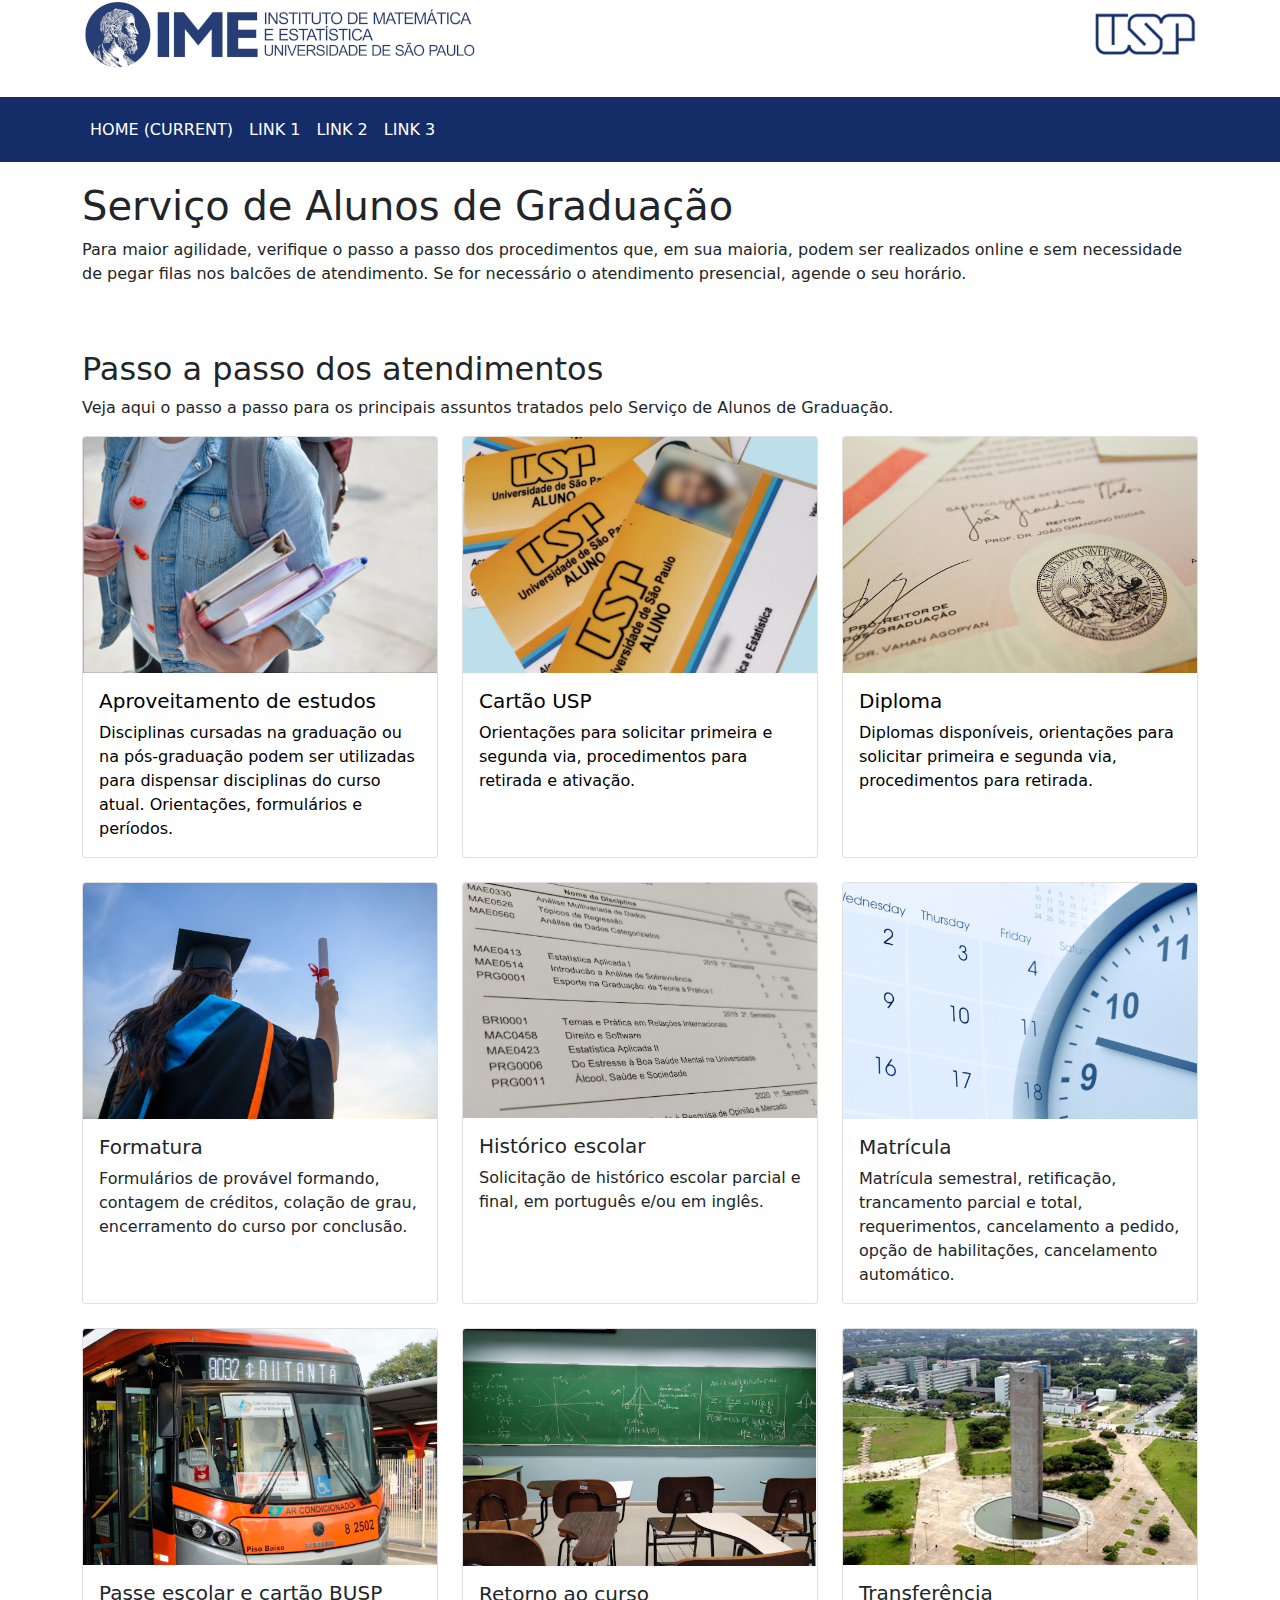
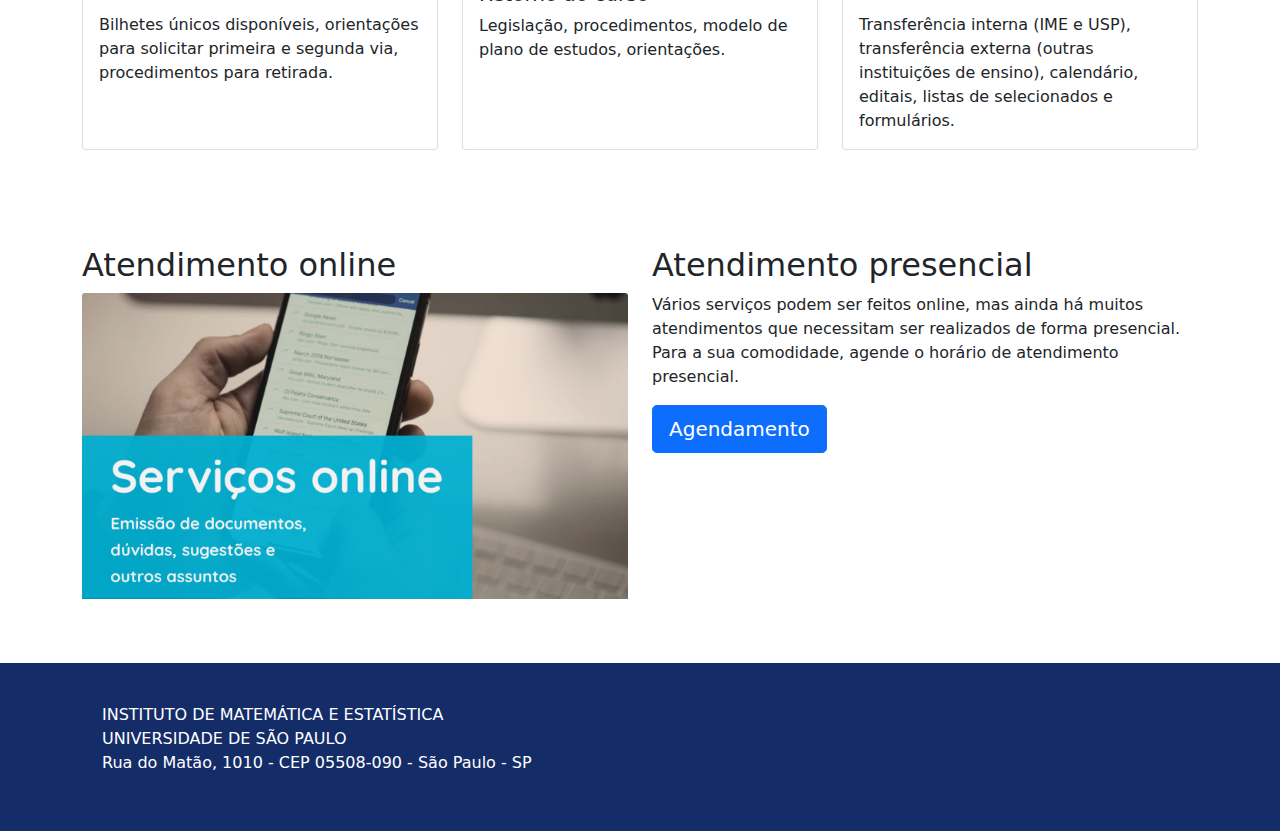
==== index.html @ c1bcb0b1 "Pagina do diploma" ====
<!DOCTYPE html>
<html lang="pt-BR">

<head>
    <meta charset="UTF-8">
    <meta name="viewport" content="width=device-width, initial-scale=1">
    <title>IME-USP</title>

    <link rel='stylesheet' href='css/estilo.css' type='text/css' media='all' />



    <link rel="stylesheet" href="css/bootstrap.min.css">
</head>

<body>

    <div class="container">


        <div class="row header">

            <div class="col-8">
                <a class='logo-ime' href="https://www.ime.usp.br"></a>
            </div>
            <div class="col-4">
                <a href="https://www.usp.br">
                    <img src="images/logo_usp.png" style="float: right;">
                </a>


            </div>
        </div>
    </div>



    <div class="container-fluid menu">
        <div class="container">




            <nav class="navbar navbar-expand-sm navbar-dark menu">

                <button class="navbar-toggler custom-toggler" type="button" data-toggle="collapse"
                    data-target="#navbarNav" aria-controls="navbarNav" aria-expanded="false"
                    aria-label="Toggle navigation">
                    <span class="navbar-toggler-icon"></span>


                </button>
                <div class="collapse navbar-collapse" id="navbarNav">
                    <ul class="navbar-nav">
                        <li class="nav-item active">
                            <a class="nav-link" href="#" style="color: white;">HOME <span
                                    class="sr-only">(current)</span></a>
                        </li>
                        <li class="nav-item">
                            <a class="nav-link" href="#" style="color: white; text-transform: uppercase;">Link 1</a>
                        </li>
                        <li class="nav-item">
                            <a class="nav-link" href="#" style="color: white; text-transform: uppercase;">Link 2</a>
                        </li>
                        <li class="nav-item">
                            <a class="nav-link" href="#" style="color: white; text-transform: uppercase;">
                                <Link>
                                </Link>Link 3
                            </a>
                        </li>
                    </ul>
                </div>
            </nav>



        </div>
    </div>




    <div class="container" style="margin-top: 20px;">




        <h1>Serviço de Alunos de Graduação</h1>

        <div class="row">

            <div class="col-12">
                <p class="text-justify">Para maior agilidade, verifique o passo a passo dos procedimentos que, em sua
                    maioria, podem ser realizados online e sem necessidade de pegar
                    filas nos balcões de atendimento. Se for necessário o atendimento presencial, agende o seu horário.
                </p>
            </div>
        </div>
        <br><br>


        <h2>Passo a passo dos atendimentos</h2>

        <p class="text-justify">Veja aqui o passo a passo para os principais assuntos tratados pelo Serviço de Alunos de
            Graduação.
        </p>




        <div class="row row-cols-1 row-cols-md-3 g-4">
            
            <div class="col">
                <a href="aproveitamento.html" class="card h-100" style="display: block; color: black; text-decoration: none;">
                    <img src="images/aproveitamento.jpg" class="card-img-top" alt="...">
                    <div class="card-body">
                        <h5 class="card-title">Aproveitamento de estudos</h5>
                        <p class="card-text">Disciplinas cursadas na graduação ou na pós-graduação podem ser utilizadas para dispensar disciplinas do curso atual. Orientações, formulários e períodos.</p>
                    </div>
                </a>
            </div>
            
            <div class="col">
                <a href="cartaousp.html" class="card h-100" style="display: block; color: black; text-decoration: none;">
                    <img src="images/cartao.jpg" class="card-img-top" alt="...">
                    <div class="card-body">
                        <h5 class="card-title">Cartão USP</h5>
                        <p class="card-text">Orientações para solicitar primeira e segunda via, procedimentos para retirada e ativação.</p>
                    </div>
                </a>
            </div>
            
            
            
            <div class="col">
                <a href="diploma.html" class="card h-100" style="display: block; color: black; text-decoration: none;">
                    <img src="images/diploma.jpg" class="card-img-top" alt="...">
                    <div class="card-body">
                        <h5 class="card-title">Diploma</h5>
                        <p class="card-text">Diplomas disponíveis, orientações para solicitar primeira e segunda via, procedimentos para retirada.</p>
                    </div>
                </a>
            </div>

            <div class="col">
                <div class="card h-100">
                    <img src="images/formatura.jpg" class="card-img-top" alt="...">
                    <div class="card-body">
                        <h5 class="card-title">Formatura</h5>
                        <p class="card-text">Formulários de provável formando, contagem de créditos, colação de grau, encerramento do curso por conclusão.</p>
                    </div>
                </div>
            </div>


            <div class="col">
                <div class="card h-100">
                    <img src="images/historico.jpg" class="card-img-top" alt="...">
                    <div class="card-body">
                        <h5 class="card-title">Histórico escolar</h5>
                        <p class="card-text">Solicitação de histórico escolar parcial e final, em português e/ou em inglês.</p>
                    </div>
                </div>
            </div>

            <div class="col">
                <div class="card h-100">
                    <img src="images/matricula.jpg" class="card-img-top" alt="...">
                    <div class="card-body">
                        <h5 class="card-title">Matrícula</h5>
                        <p class="card-text">Matrícula semestral, retificação, trancamento parcial e total, requerimentos, cancelamento a pedido, opção de habilitações, cancelamento automático.</p>
                    </div>
                </div>
            </div>
            
            <div class="col">
                <div class="card h-100">
                    <img src="images/onibus.png" class="card-img-top" alt="...">
                    <div class="card-body">
                        <h5 class="card-title">Passe escolar e cartão BUSP</h5>
                        <p class="card-text">Bilhetes únicos disponíveis, orientações para solicitar primeira e segunda via, procedimentos para retirada.</p>
                    </div>
                </div>
            </div>

            <div class="col">
                <div class="card h-100">
                    <img src="images/sala.jpg" class="card-img-top" alt="...">
                    <div class="card-body">
                        <h5 class="card-title">Retorno ao curso</h5>
                        <p class="card-text">Legislação, procedimentos, modelo de plano de estudos, orientações.</p>
                    </div>
                </div>
            </div>


            

           

            <div class="col">
                <div class="card h-100">
                    <img src="images/transferencia.jpg" class="card-img-top" alt="...">
                    <div class="card-body">
                        <h5 class="card-title">Transferência</h5>
                        <p class="card-text">Transferência interna (IME e USP), transferência externa (outras instituições de ensino), calendário, editais, listas de selecionados e formulários.</p>
                    </div>
                </div>
            </div>


           

        </div>




        <br><br>
        <br><br>



        <div class="row">
            <div class="col-6">
                <h2>Atendimento online</h2>
                <img src="images/saol.png" class="card-img-top">
            </div>


            <div class="col-6">
                <h2>Atendimento presencial</h2>

                <p class="text-justify">Vários serviços podem ser feitos online, mas ainda há muitos atendimentos que
                    necessitam ser realizados de forma presencial. Para a sua
                    comodidade, agende o horário de atendimento presencial.</p>

                <button type="button" class="btn btn-primary btn-lg">Agendamento</button>

            </div>
        </div>


    </div>

    <div class="container-fluid rodape">

        <div class="container">
            <p style="color: #fff; padding: 20px;">INSTITUTO DE MATEMÁTICA E ESTATÍSTICA
                <br>UNIVERSIDADE DE SÃO PAULO
                <br>Rua do Matão, 1010 - CEP 05508-090 - São Paulo - SP
            </p>
        </div>
    </div>
</body>

</html>
---- css/estilo.css ----
.menu-esquerdo {
    margin-top: 50px;
    
    border-radius: 5px;
    padding: 20px 0 20px 0;
    
}

.menu-esquerdo ul li {
    padding: 5px;
}   

.menu-esquerdo ul li a {
    text-decoration: none;
}   


.rodape {
    background-color: #142c68; min-height: 100px; margin-top: 5%; padding: 20px;
}


.submenu {
    min-height:65px; background-color: #e5e5e5;
}


.menu {
    min-height:65px; background-color: #142c68;
}

.menu ul li a {
    color: white;
    text-transform: uppercase;
}


.custom-toggler .navbar-toggler-icon {
    background-image: url("data:image/svg+xml;charset=utf8,%3Csvg viewBox='0 0 32 32' xmlns='http://www.w3.org/2000/svg'%3E%3Cpath stroke='rgba(255,102,203, 0.5)' stroke-width='2' stroke-linecap='round' stroke-miterlimit='10' d='M4 8h24M4 16h24M4 24h24'/%3E%3C/svg%3E");
  }
  
  .custom-toggler.navbar-toggler {
    border-color: rgb(255,102,203);
  } 

.logo-ime {
    background: url('../images/logo_ime_reduzido.png') no-repeat;
    display: inline-block;
    content: '';
    height: 70px;
    width: 181px;
}

.header {
    margin-bottom: 20px; 
    margin-top: 20px;
}

@media all and (min-width: 1024px) {
    .logo-ime {
        background: url('../images/logo_ime.png') no-repeat;
        width: 397px;
    }
}
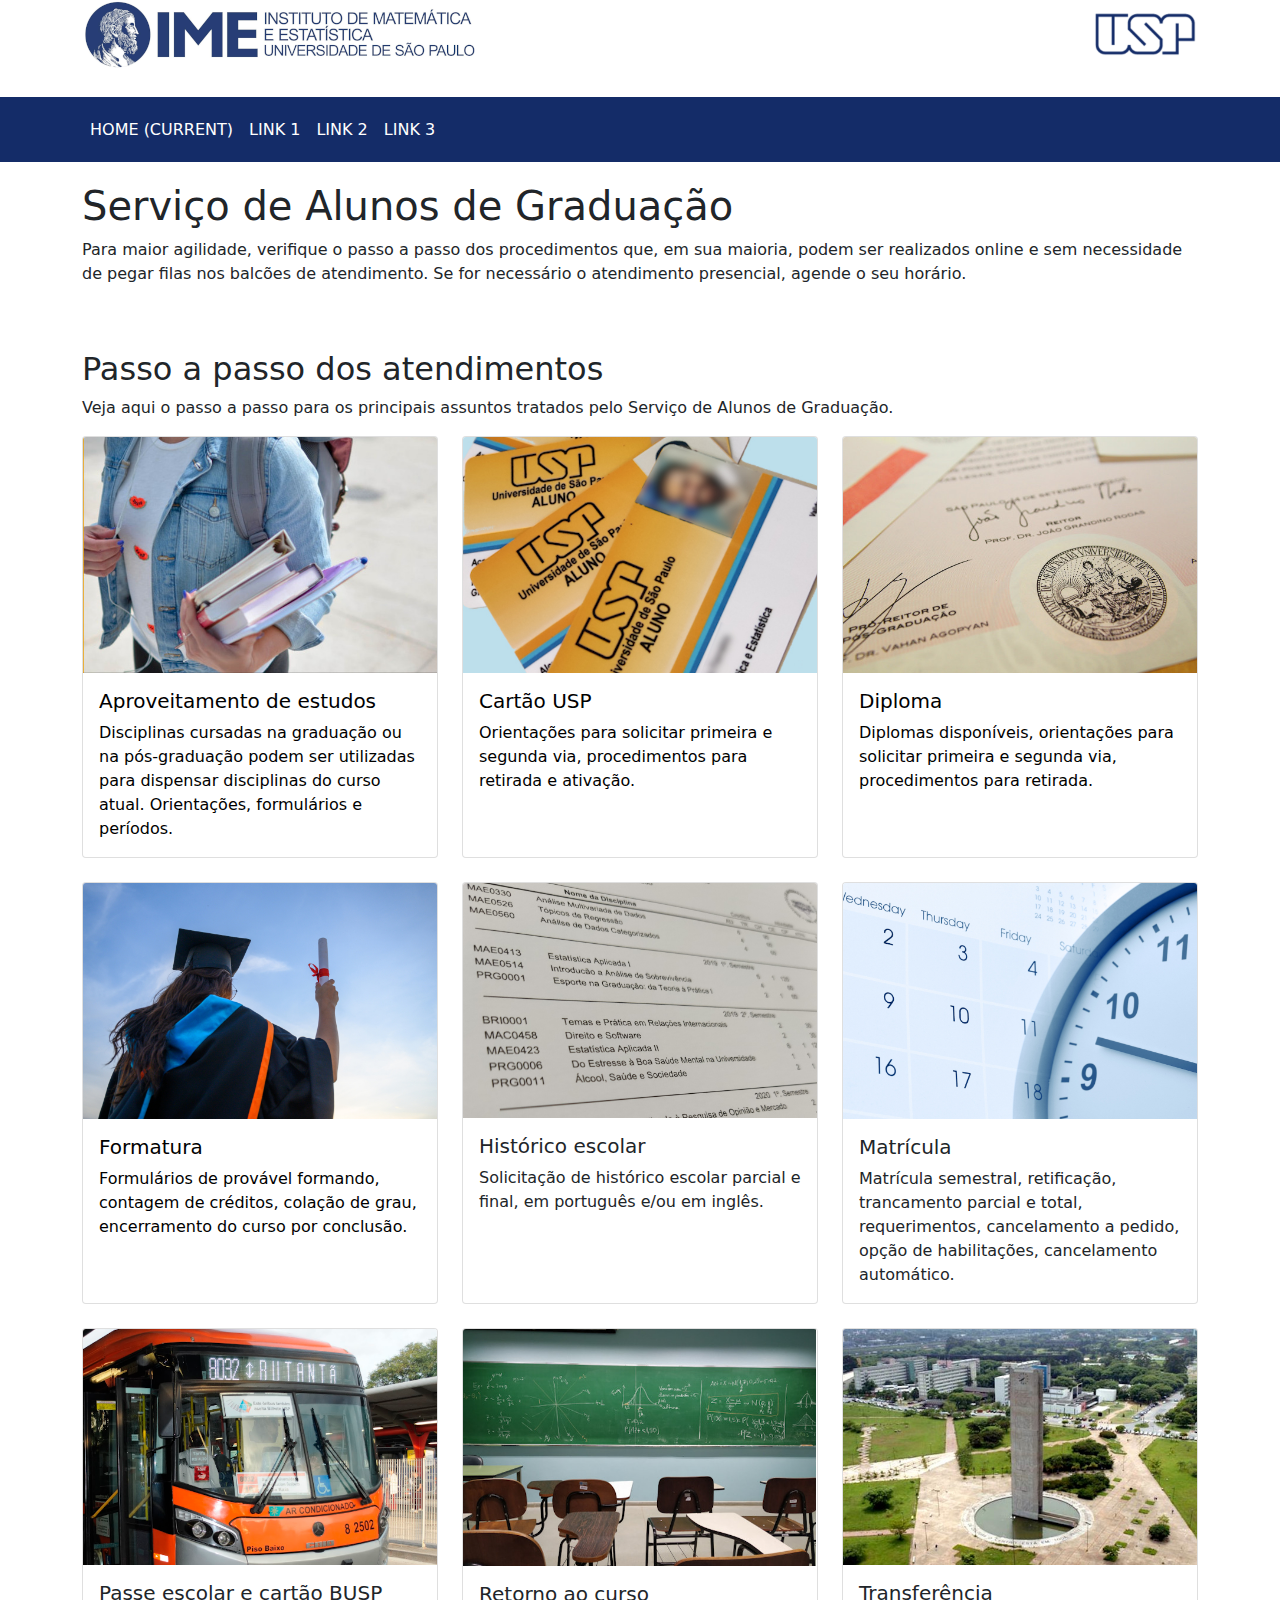
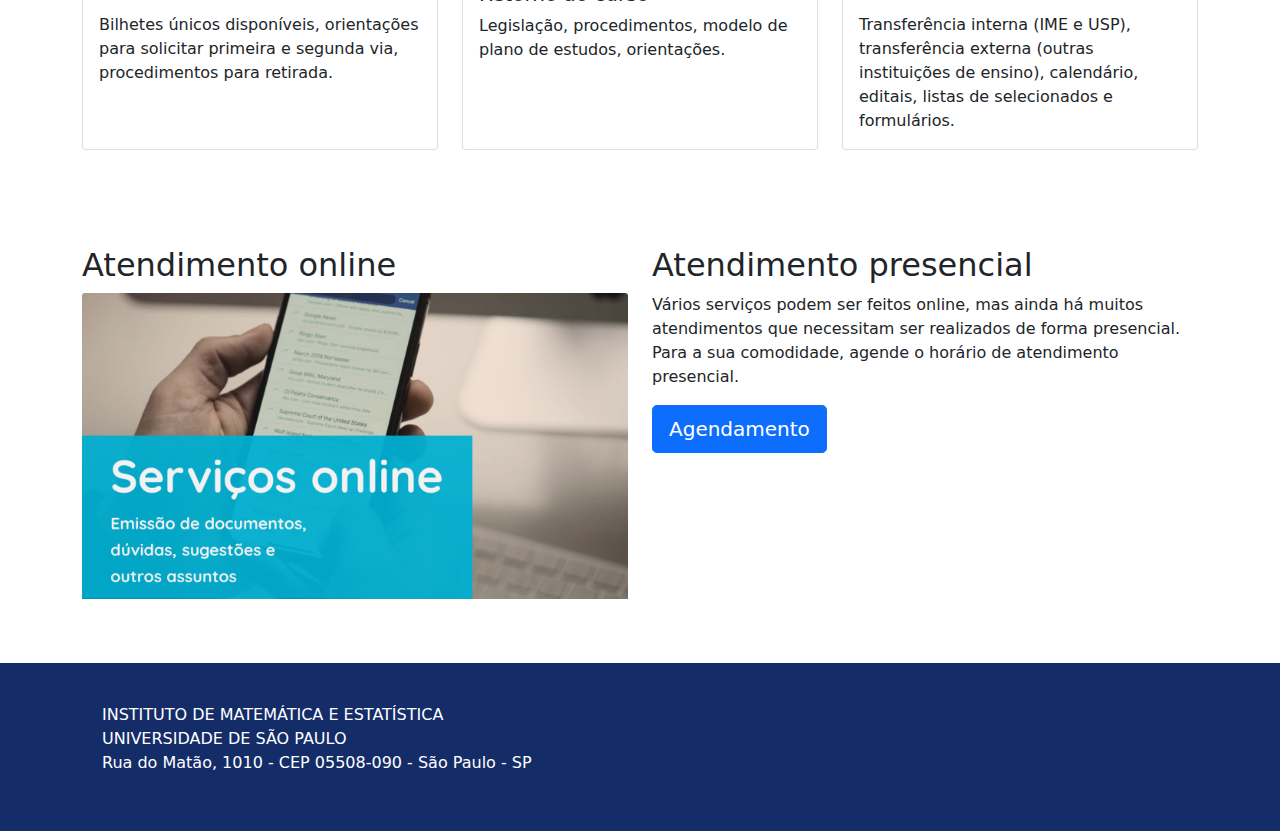
==== commit 8dc273b7: "Pagina da formatura" ====
--- a/index.html
+++ b/index.html
@@ -143,13 +143,13 @@
             </div>
 
             <div class="col">
-                <div class="card h-100">
+                <a href="formatura.html" class="card h-100" style="display: block; color: black; text-decoration: none;">
                     <img src="images/formatura.jpg" class="card-img-top" alt="...">
                     <div class="card-body">
                         <h5 class="card-title">Formatura</h5>
                         <p class="card-text">Formulários de provável formando, contagem de créditos, colação de grau, encerramento do curso por conclusão.</p>
                     </div>
-                </div>
+                </a>
             </div>
 
 
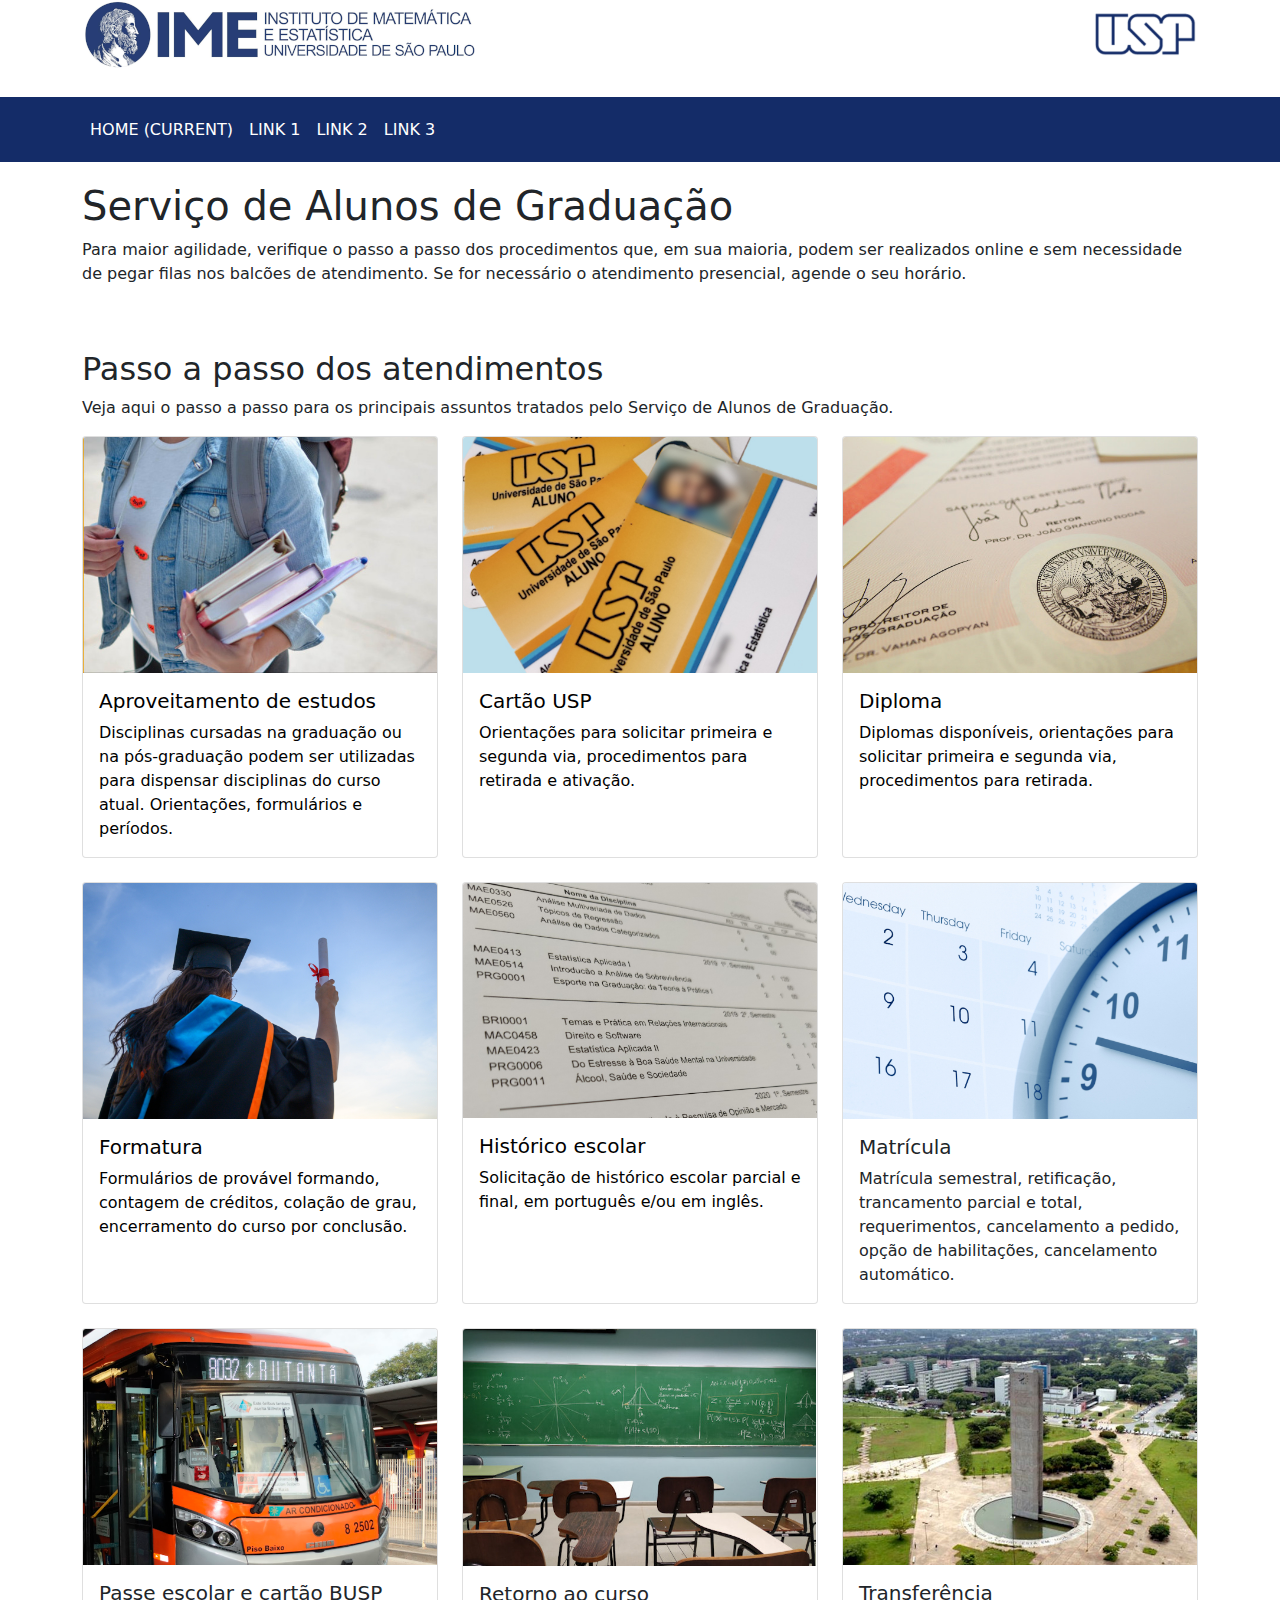
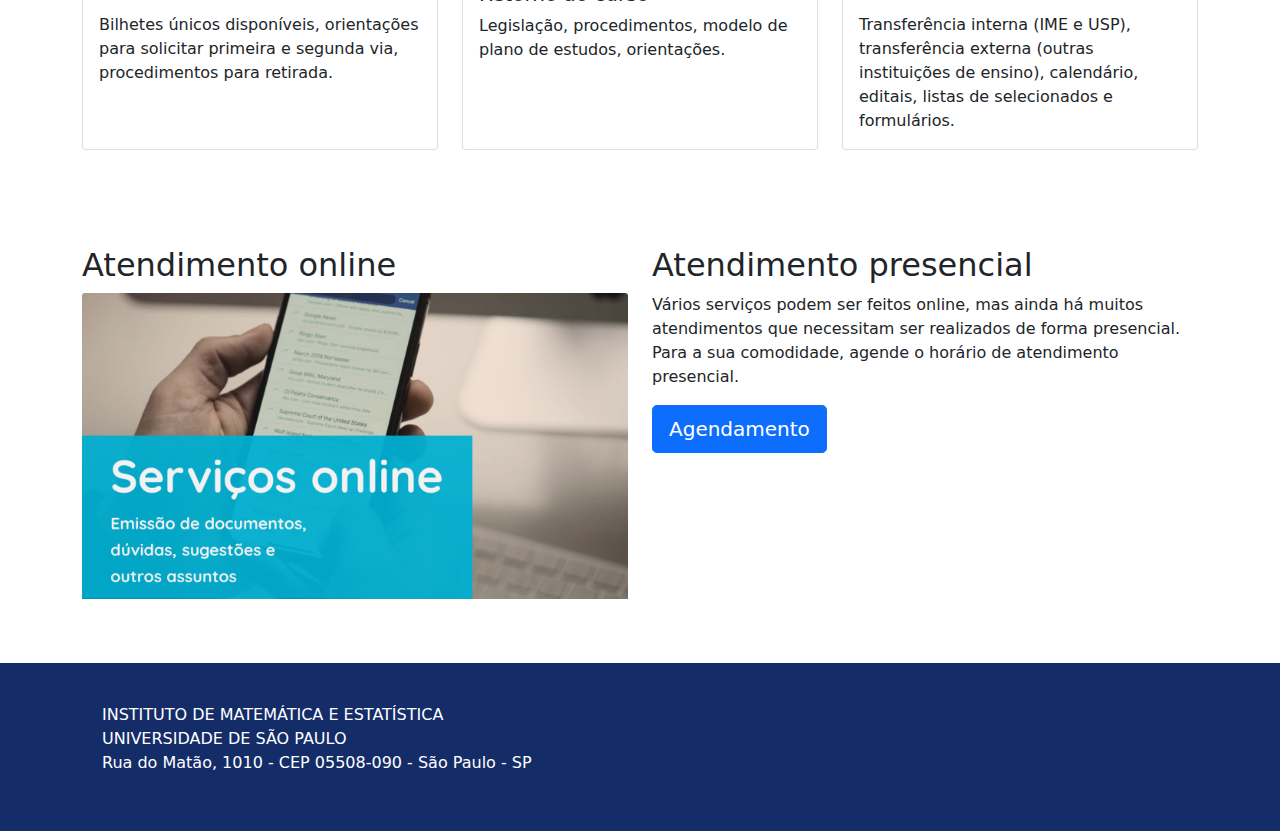
==== commit f1f2e8a1: "Pagina do historico" ====
--- a/index.html
+++ b/index.html
@@ -154,13 +154,13 @@
 
 
             <div class="col">
-                <div class="card h-100">
+                <a href="historico.html" class="card h-100" style="display: block; color: black; text-decoration: none;">
                     <img src="images/historico.jpg" class="card-img-top" alt="...">
                     <div class="card-body">
                         <h5 class="card-title">Histórico escolar</h5>
                         <p class="card-text">Solicitação de histórico escolar parcial e final, em português e/ou em inglês.</p>
                     </div>
-                </div>
+                </a>
             </div>
 
             <div class="col">
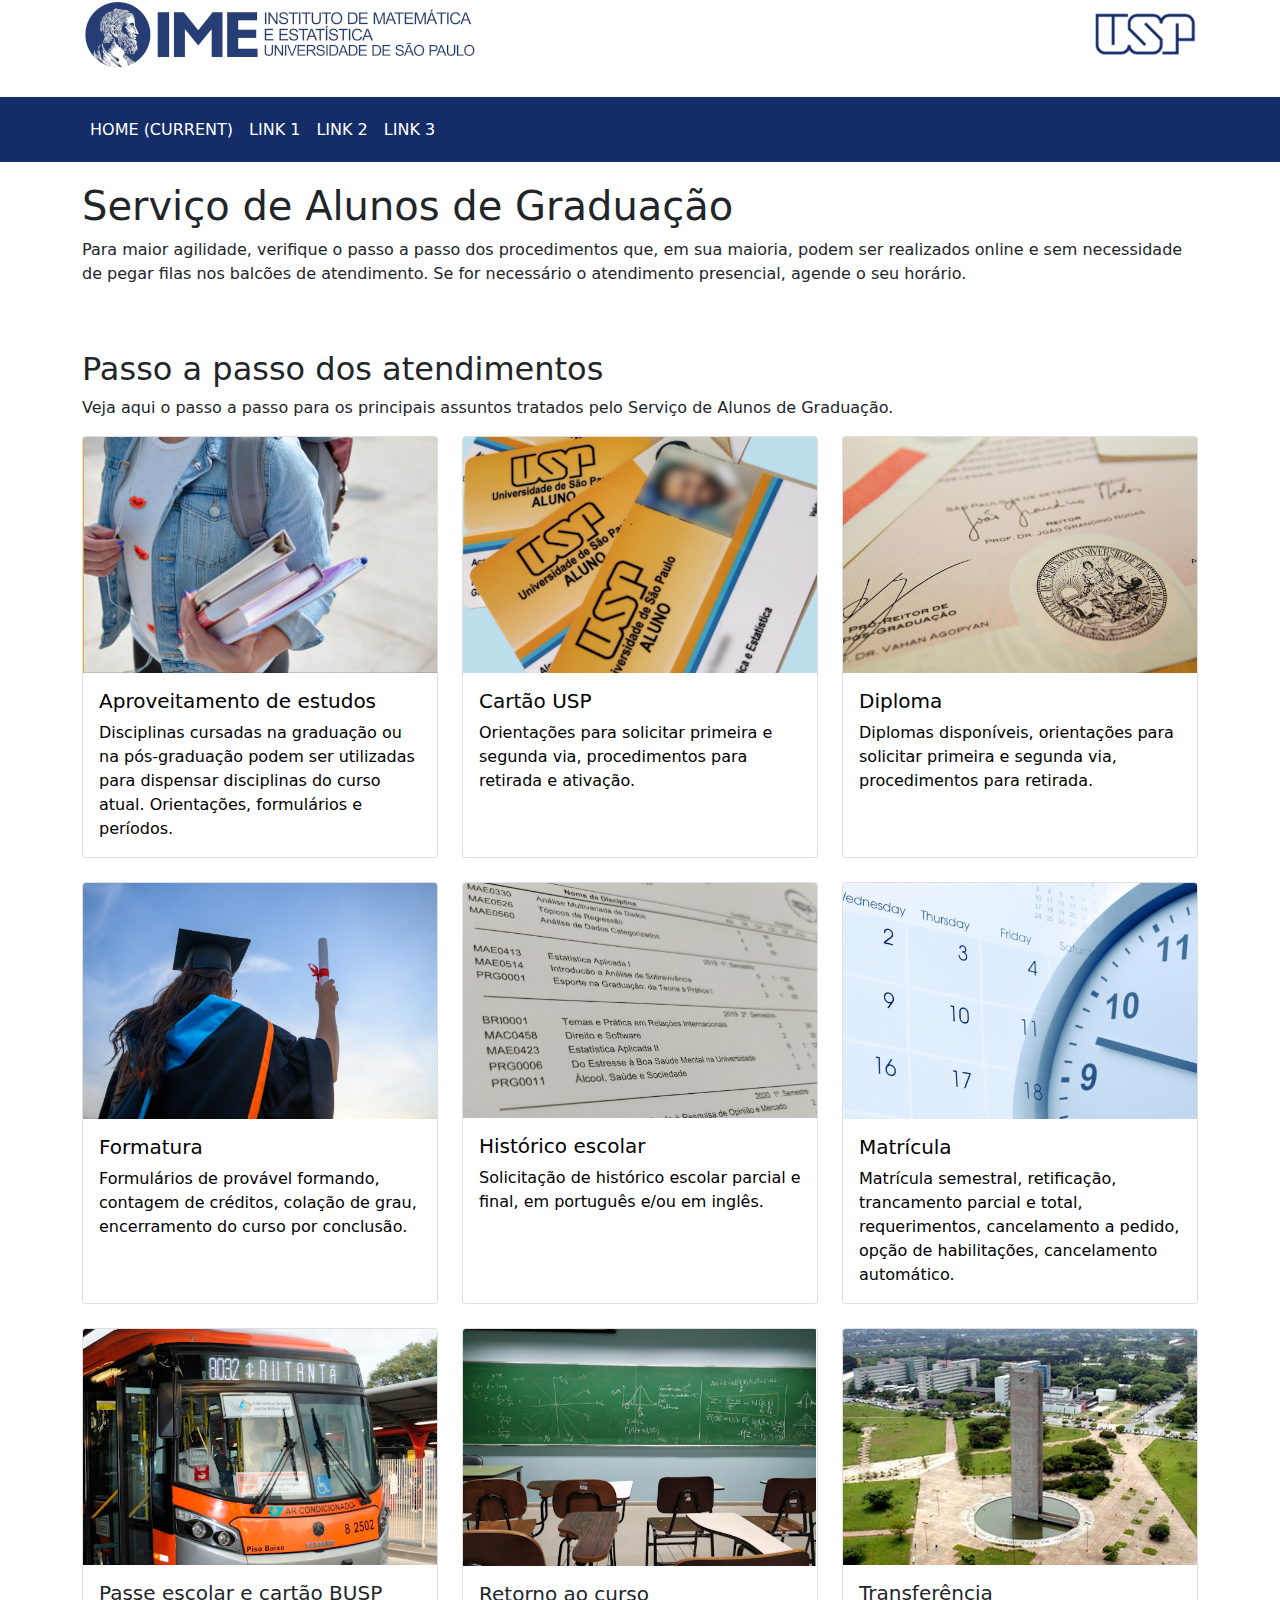
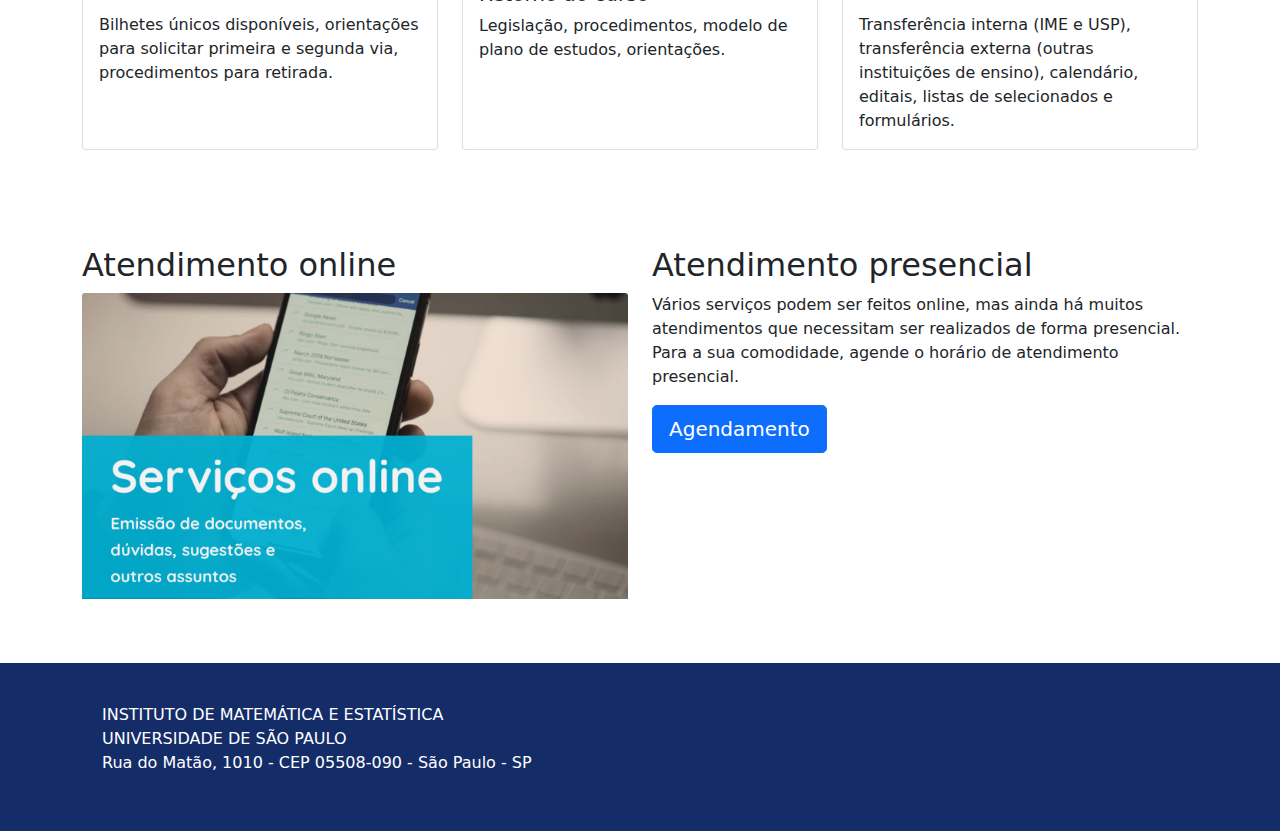
==== commit 3cb075e7: "Pagina da matricula" ====
--- a/index.html
+++ b/index.html
@@ -164,13 +164,13 @@
             </div>
 
             <div class="col">
-                <div class="card h-100">
+                <a href="matricula.html" class="card h-100" style="display: block; color: black; text-decoration: none;">
                     <img src="images/matricula.jpg" class="card-img-top" alt="...">
                     <div class="card-body">
                         <h5 class="card-title">Matrícula</h5>
                         <p class="card-text">Matrícula semestral, retificação, trancamento parcial e total, requerimentos, cancelamento a pedido, opção de habilitações, cancelamento automático.</p>
                     </div>
-                </div>
+                </a>
             </div>
             
             <div class="col">
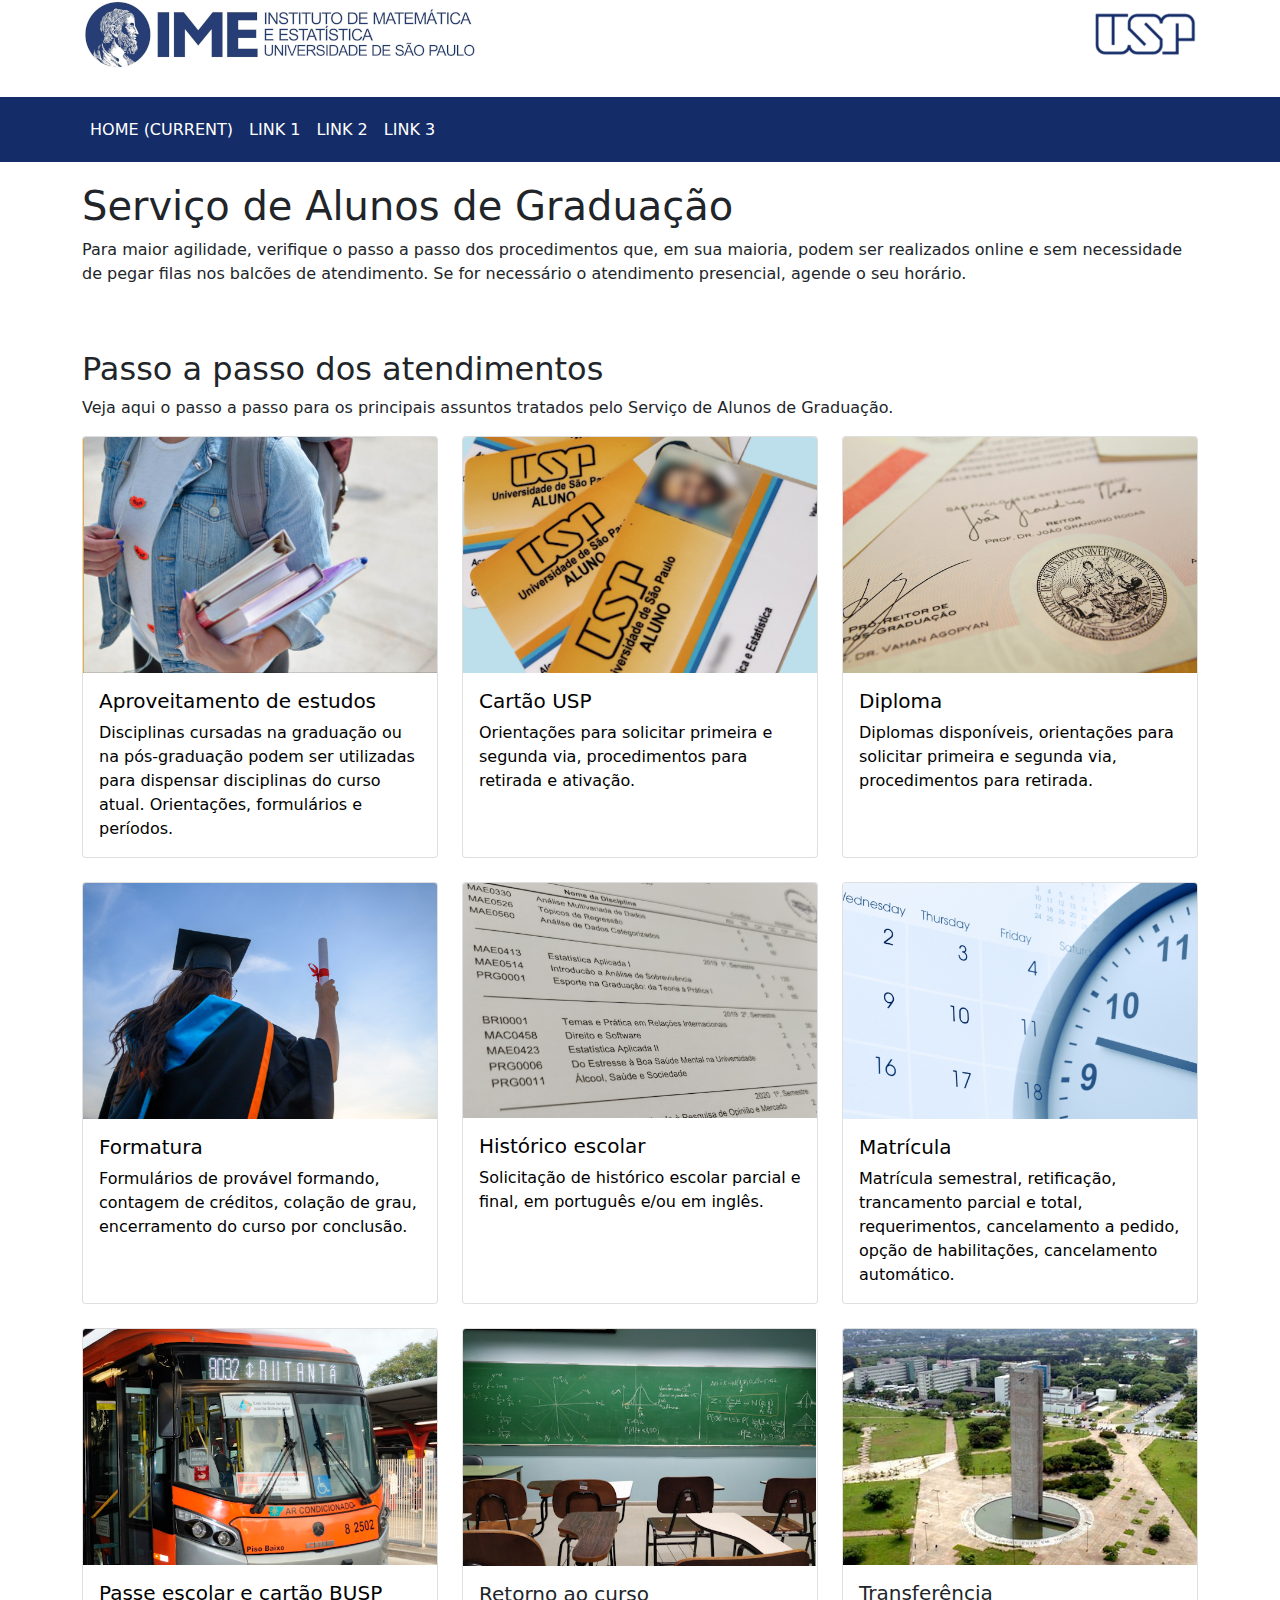
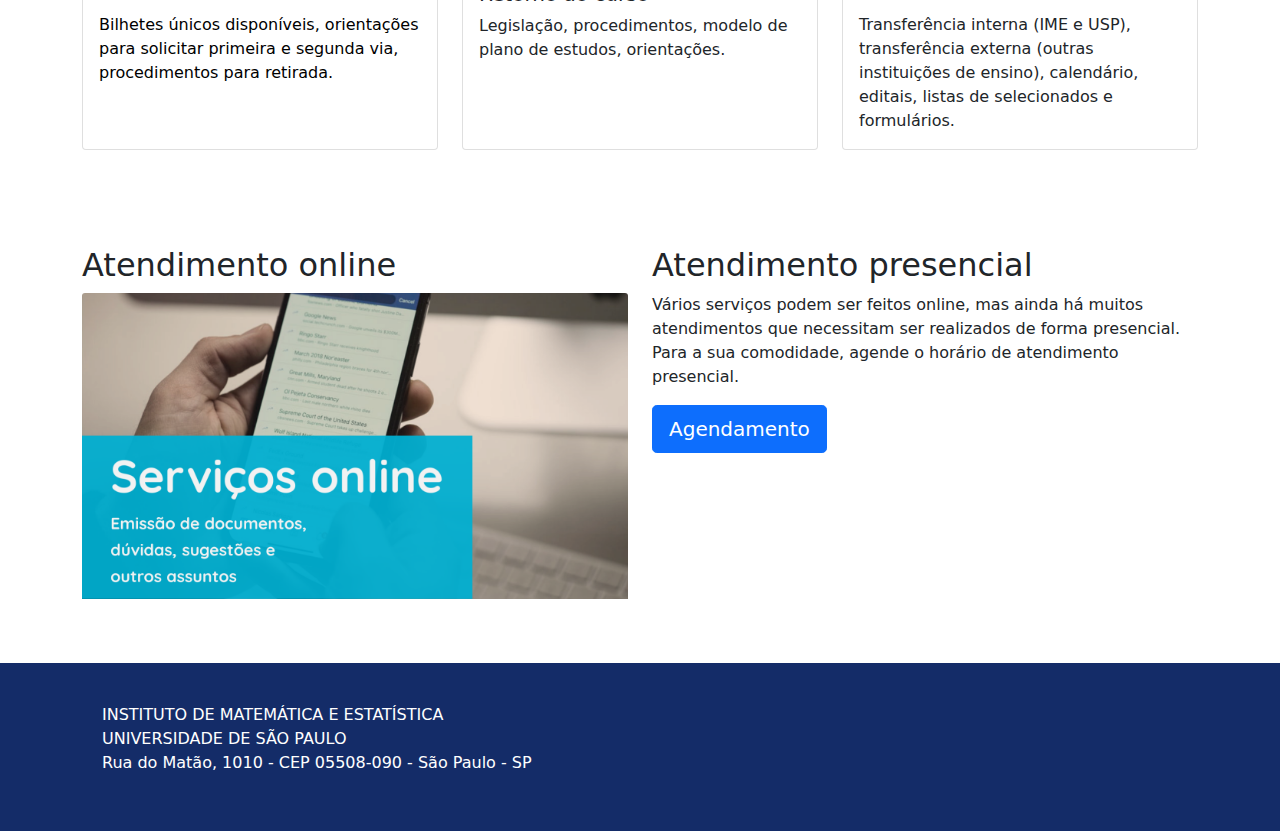
==== commit 3025ecac: "Pagina do passe escolar e cartao BUSP" ====
--- a/index.html
+++ b/index.html
@@ -174,13 +174,13 @@
             </div>
             
             <div class="col">
-                <div class="card h-100">
+                <a href="passe_BUSP.html" class="card h-100" style="display: block; color: black; text-decoration: none;">
                     <img src="images/onibus.png" class="card-img-top" alt="...">
                     <div class="card-body">
                         <h5 class="card-title">Passe escolar e cartão BUSP</h5>
                         <p class="card-text">Bilhetes únicos disponíveis, orientações para solicitar primeira e segunda via, procedimentos para retirada.</p>
                     </div>
-                </div>
+                </a>
             </div>
 
             <div class="col">
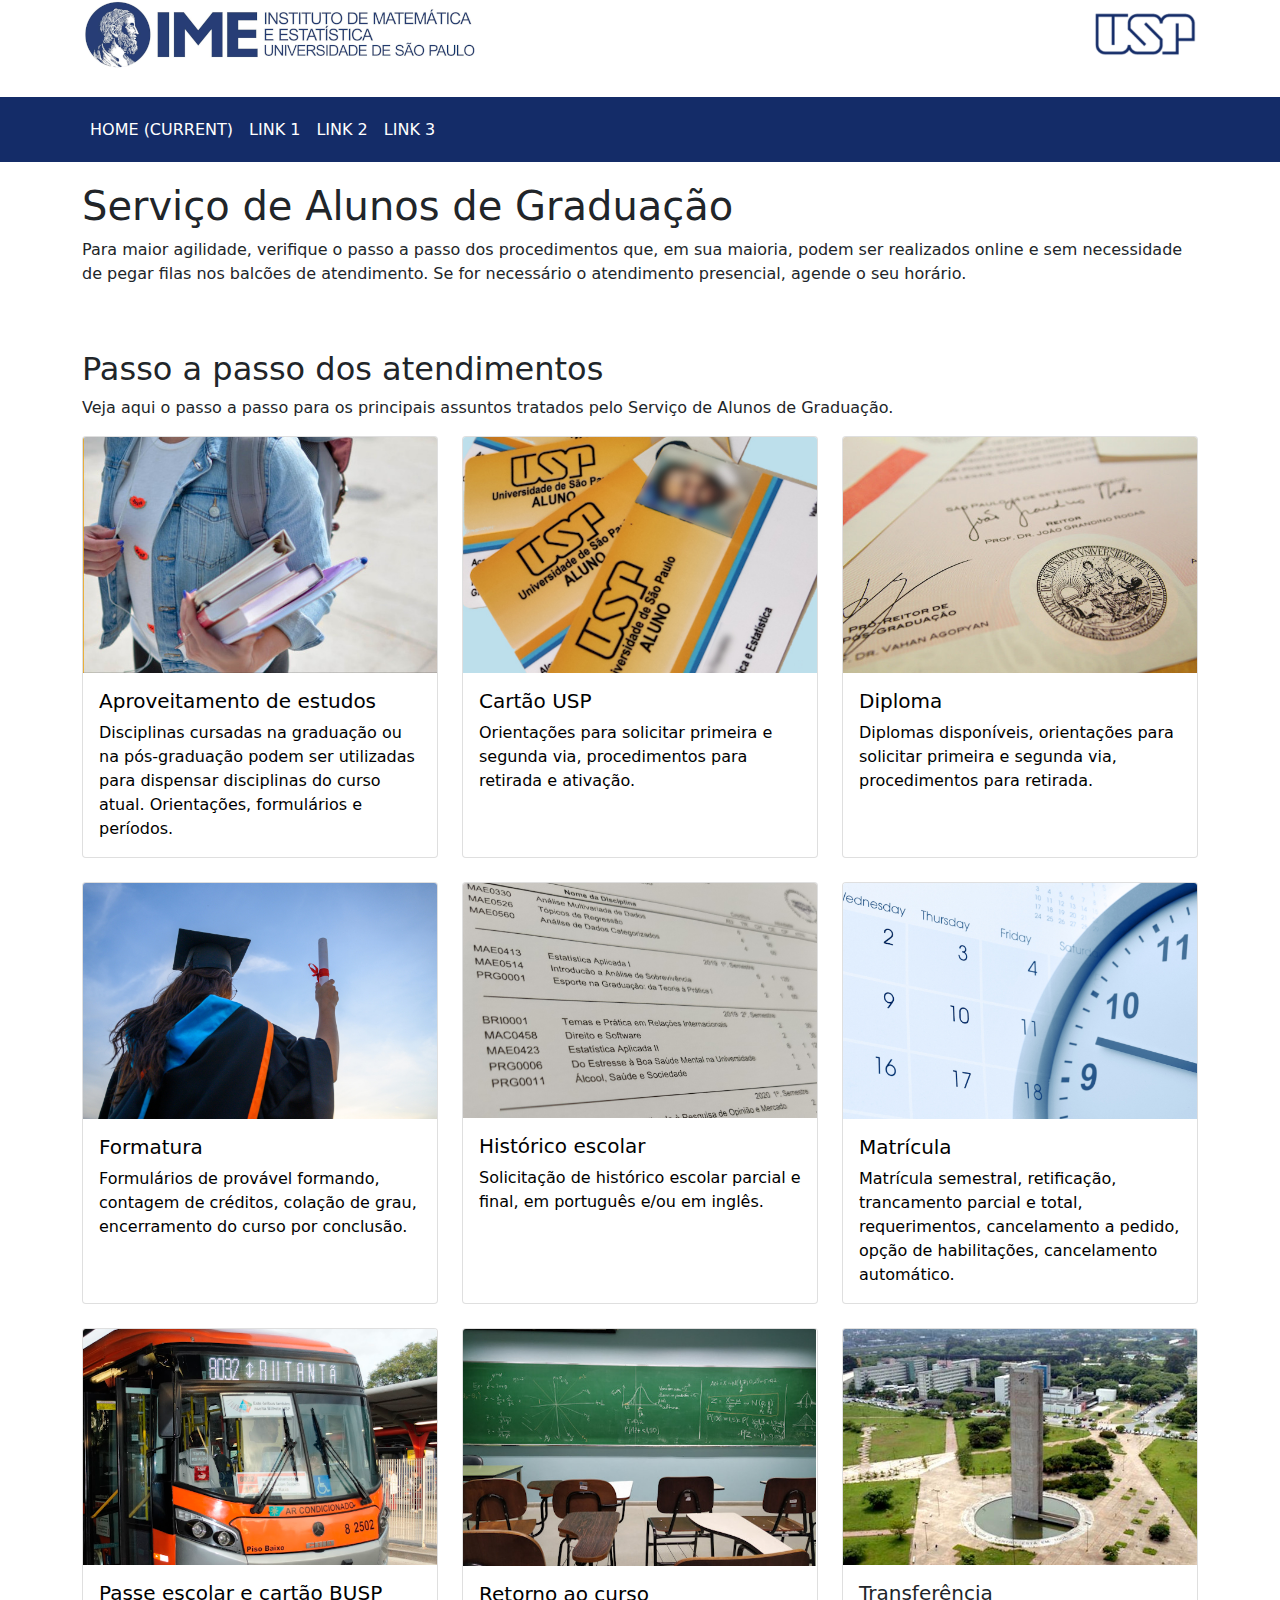
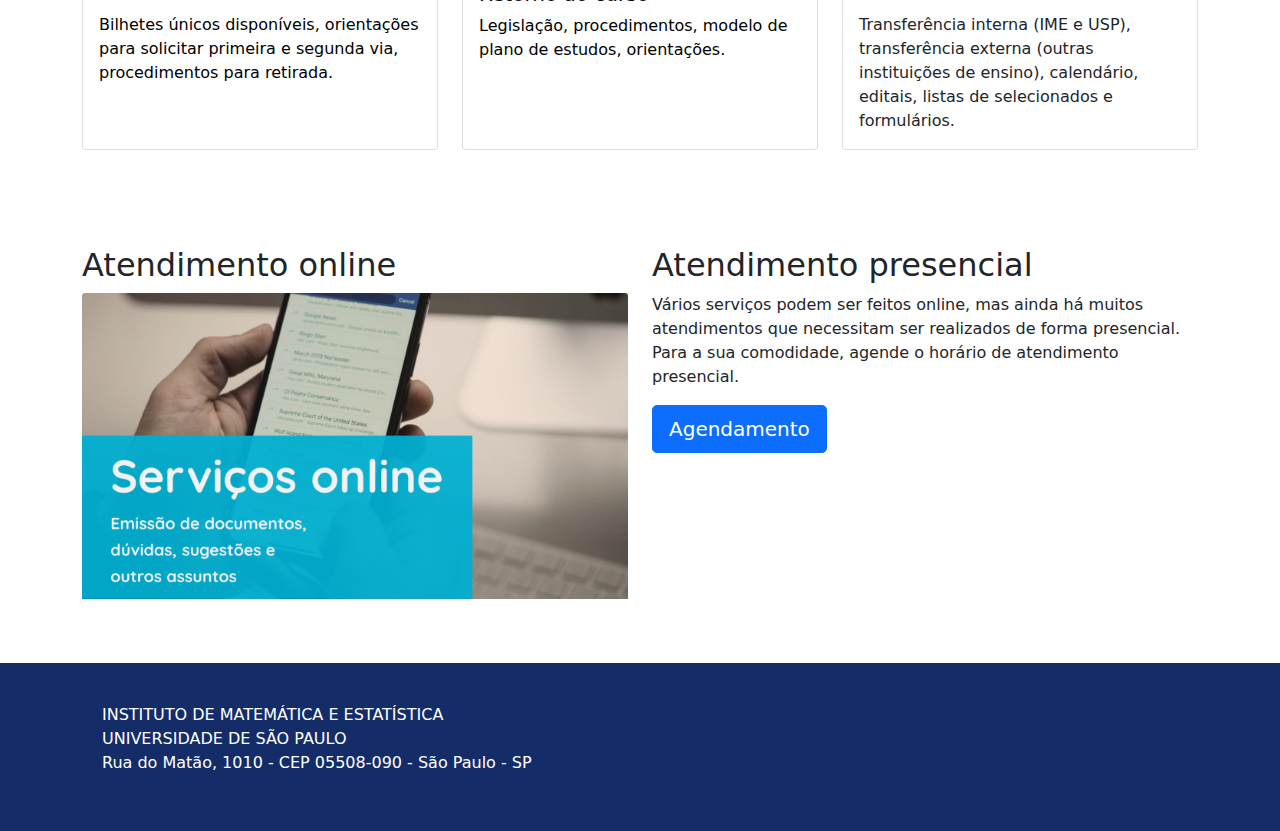
==== commit bb3b2fc3: "Pagina de retorno ao curso" ====
--- a/index.html
+++ b/index.html
@@ -184,13 +184,13 @@
             </div>
 
             <div class="col">
-                <div class="card h-100">
+                <a href="retorno.html" class="card h-100" style="display: block; color: black; text-decoration: none;">
                     <img src="images/sala.jpg" class="card-img-top" alt="...">
                     <div class="card-body">
                         <h5 class="card-title">Retorno ao curso</h5>
                         <p class="card-text">Legislação, procedimentos, modelo de plano de estudos, orientações.</p>
                     </div>
-                </div>
+                </a>
             </div>
 
 
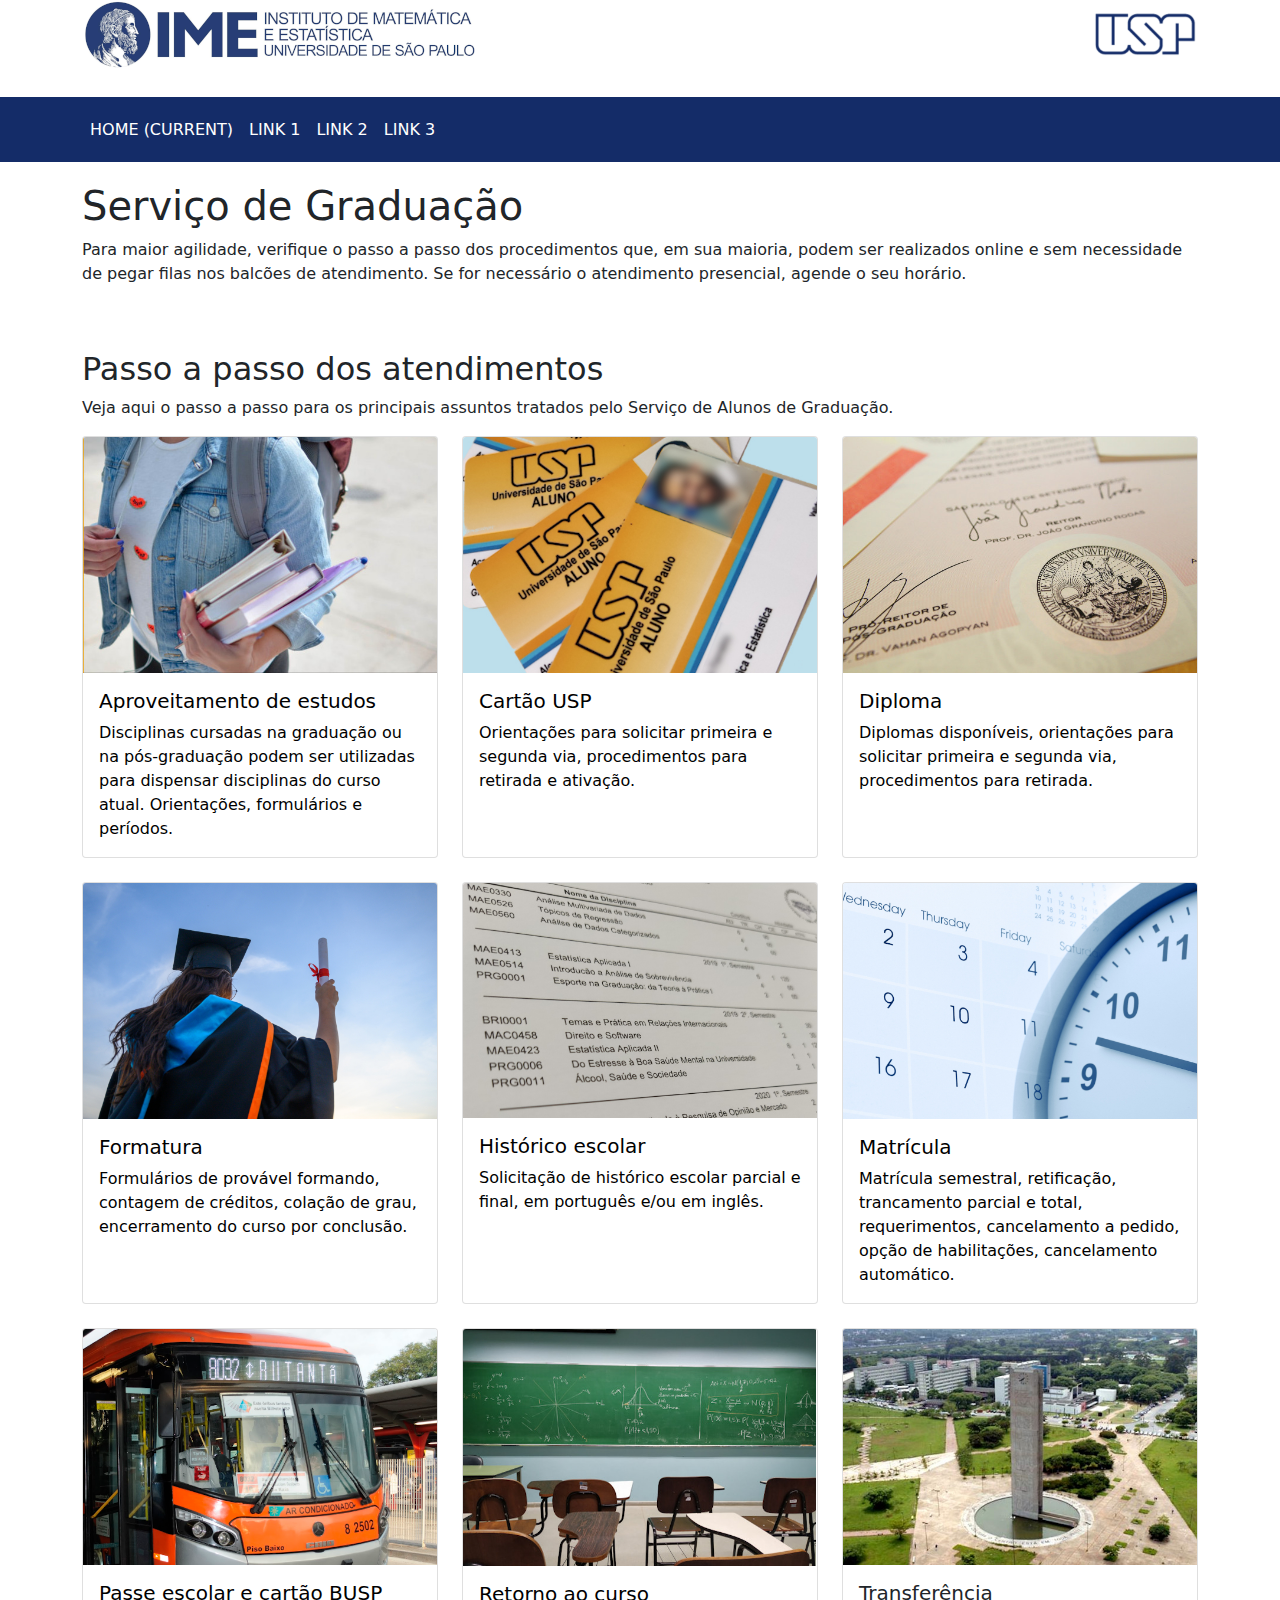
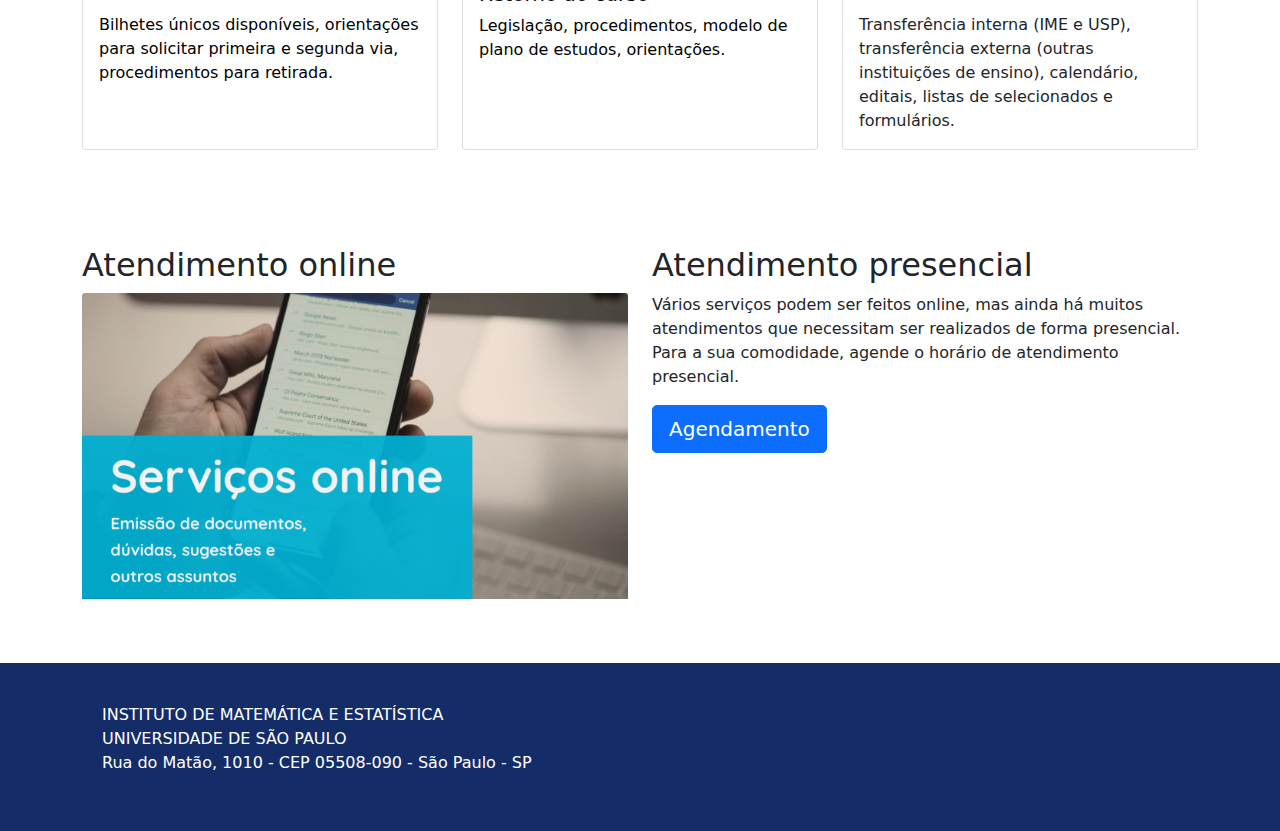
==== commit 3e652134: "Pequenos ajustes nos textos das páginas + links para formulários quando necessário" ====
--- a/index.html
+++ b/index.html
@@ -85,7 +85,7 @@
 
 
 
-        <h1>Serviço de Alunos de Graduação</h1>
+        <h1>Serviço de Graduação</h1>
 
         <div class="row">
 
@@ -113,7 +113,7 @@
             <div class="col">
                 <a href="aproveitamento.html" class="card h-100" style="display: block; color: black; text-decoration: none;">
                     <img src="images/aproveitamento.jpg" class="card-img-top" alt="...">
-                    <div class="card-body">
+                    <div class="card-body info">
                         <h5 class="card-title">Aproveitamento de estudos</h5>
                         <p class="card-text">Disciplinas cursadas na graduação ou na pós-graduação podem ser utilizadas para dispensar disciplinas do curso atual. Orientações, formulários e períodos.</p>
                     </div>
@@ -123,7 +123,7 @@
             <div class="col">
                 <a href="cartaousp.html" class="card h-100" style="display: block; color: black; text-decoration: none;">
                     <img src="images/cartao.jpg" class="card-img-top" alt="...">
-                    <div class="card-body">
+                    <div class="card-body info">
                         <h5 class="card-title">Cartão USP</h5>
                         <p class="card-text">Orientações para solicitar primeira e segunda via, procedimentos para retirada e ativação.</p>
                     </div>
@@ -135,7 +135,7 @@
             <div class="col">
                 <a href="diploma.html" class="card h-100" style="display: block; color: black; text-decoration: none;">
                     <img src="images/diploma.jpg" class="card-img-top" alt="...">
-                    <div class="card-body">
+                    <div class="card-body info">
                         <h5 class="card-title">Diploma</h5>
                         <p class="card-text">Diplomas disponíveis, orientações para solicitar primeira e segunda via, procedimentos para retirada.</p>
                     </div>
@@ -145,7 +145,7 @@
             <div class="col">
                 <a href="formatura.html" class="card h-100" style="display: block; color: black; text-decoration: none;">
                     <img src="images/formatura.jpg" class="card-img-top" alt="...">
-                    <div class="card-body">
+                    <div class="card-body info">
                         <h5 class="card-title">Formatura</h5>
                         <p class="card-text">Formulários de provável formando, contagem de créditos, colação de grau, encerramento do curso por conclusão.</p>
                     </div>
@@ -156,7 +156,7 @@
             <div class="col">
                 <a href="historico.html" class="card h-100" style="display: block; color: black; text-decoration: none;">
                     <img src="images/historico.jpg" class="card-img-top" alt="...">
-                    <div class="card-body">
+                    <div class="card-body info">
                         <h5 class="card-title">Histórico escolar</h5>
                         <p class="card-text">Solicitação de histórico escolar parcial e final, em português e/ou em inglês.</p>
                     </div>
@@ -166,7 +166,7 @@
             <div class="col">
                 <a href="matricula.html" class="card h-100" style="display: block; color: black; text-decoration: none;">
                     <img src="images/matricula.jpg" class="card-img-top" alt="...">
-                    <div class="card-body">
+                    <div class="card-body info">
                         <h5 class="card-title">Matrícula</h5>
                         <p class="card-text">Matrícula semestral, retificação, trancamento parcial e total, requerimentos, cancelamento a pedido, opção de habilitações, cancelamento automático.</p>
                     </div>
@@ -176,7 +176,7 @@
             <div class="col">
                 <a href="passe_BUSP.html" class="card h-100" style="display: block; color: black; text-decoration: none;">
                     <img src="images/onibus.png" class="card-img-top" alt="...">
-                    <div class="card-body">
+                    <div class="card-body info">
                         <h5 class="card-title">Passe escolar e cartão BUSP</h5>
                         <p class="card-text">Bilhetes únicos disponíveis, orientações para solicitar primeira e segunda via, procedimentos para retirada.</p>
                     </div>
@@ -186,7 +186,7 @@
             <div class="col">
                 <a href="retorno.html" class="card h-100" style="display: block; color: black; text-decoration: none;">
                     <img src="images/sala.jpg" class="card-img-top" alt="...">
-                    <div class="card-body">
+                    <div class="card-body info">
                         <h5 class="card-title">Retorno ao curso</h5>
                         <p class="card-text">Legislação, procedimentos, modelo de plano de estudos, orientações.</p>
                     </div>
--- a/css/estilo.css
+++ b/css/estilo.css
@@ -62,3 +62,11 @@
         width: 397px;
     }
 }
+
+.card:hover .info h5 {
+    text-decoration: underline;
+  }
+
+.card:hover .info p {
+    text-decoration: underline;
+}
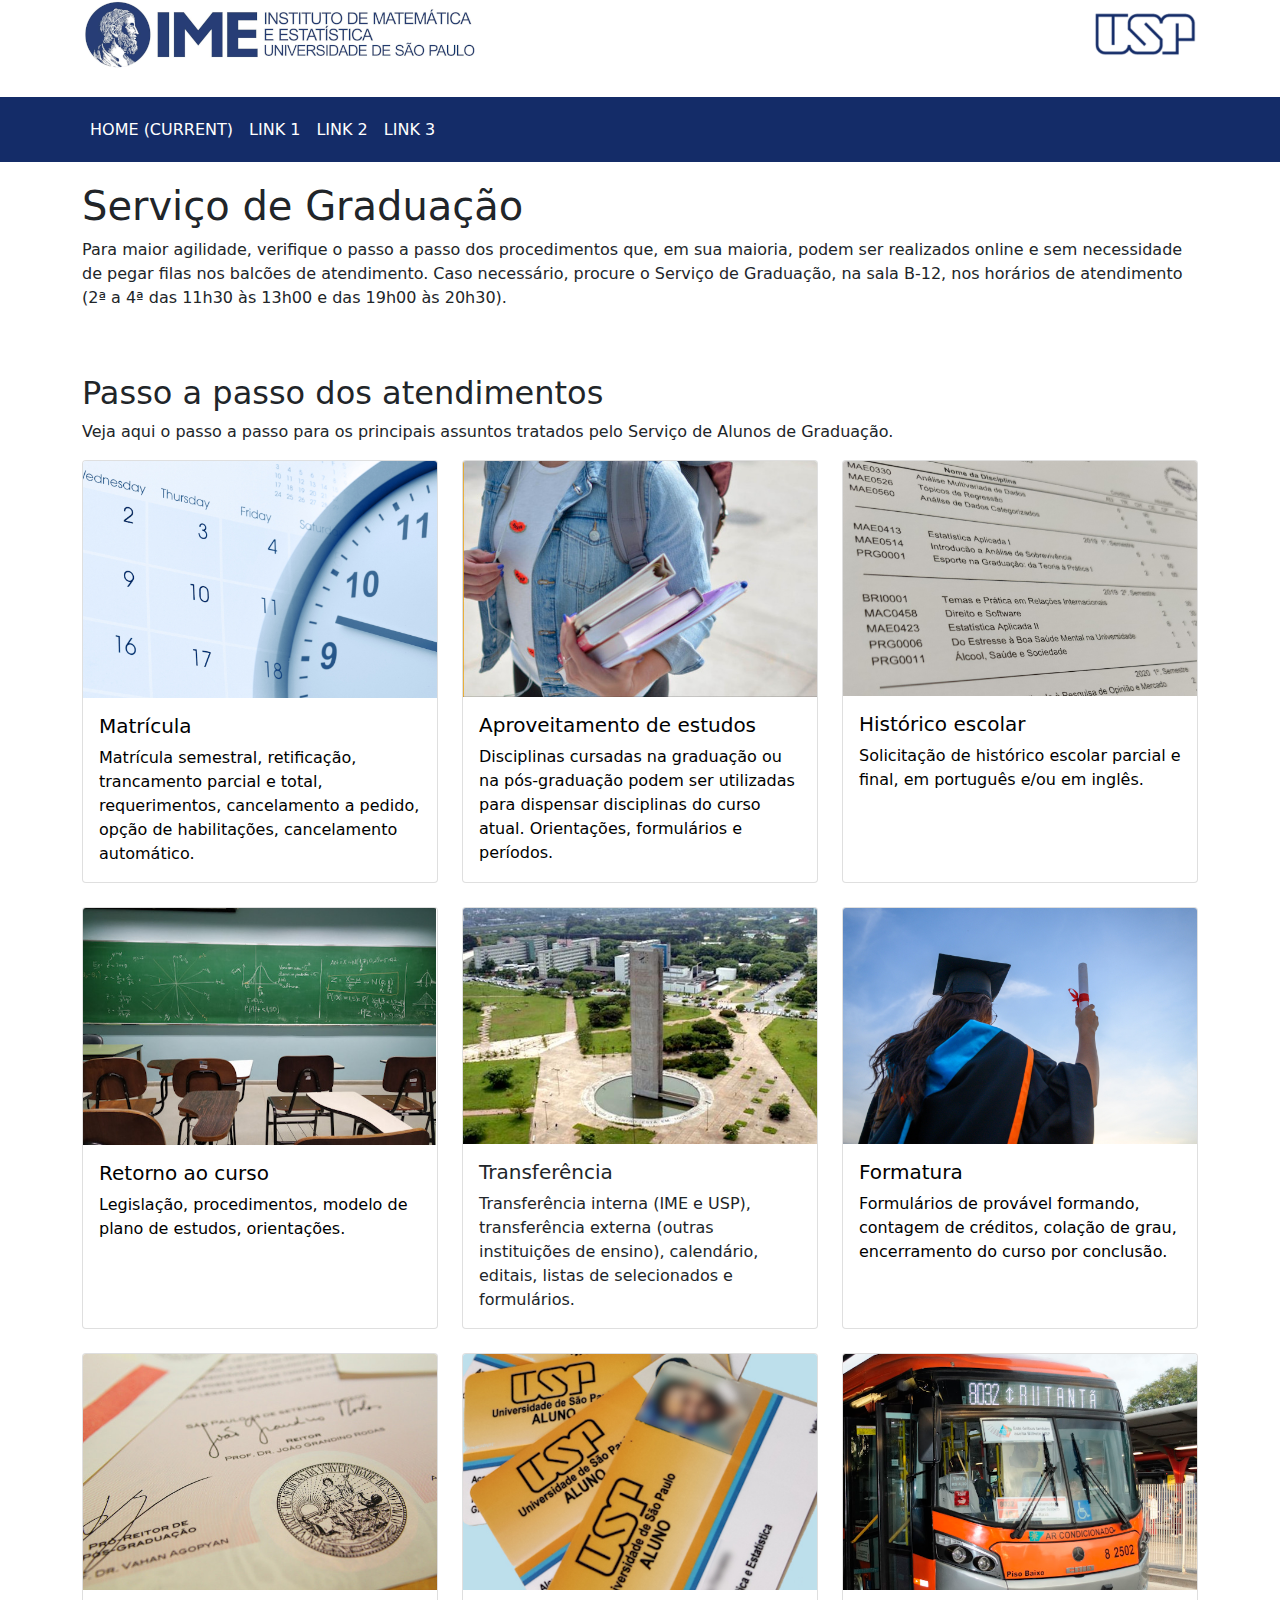
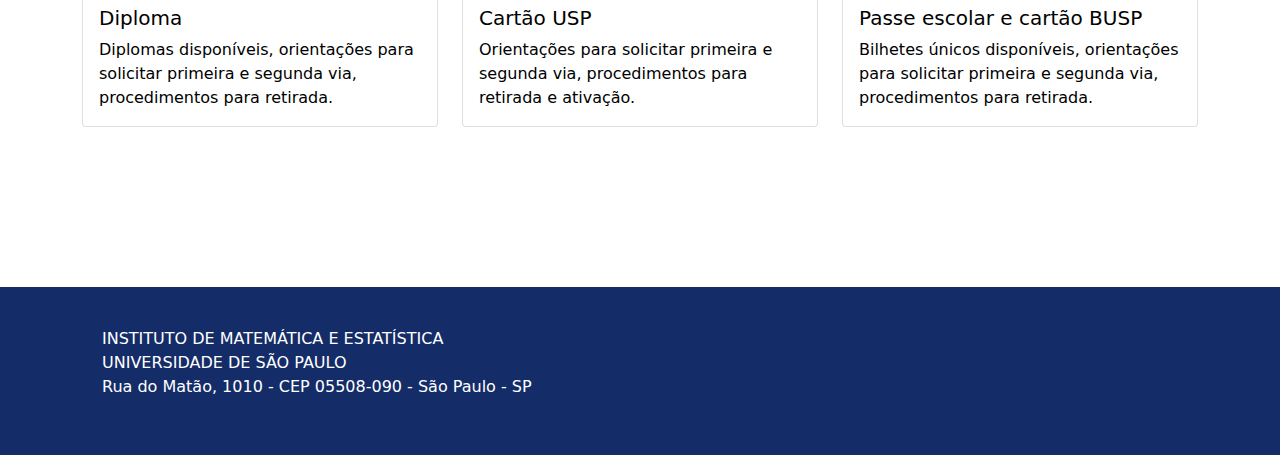
==== commit b689f363: "ajustes diversos" ====
--- a/index.html
+++ b/index.html
@@ -92,7 +92,8 @@
             <div class="col-12">
                 <p class="text-justify">Para maior agilidade, verifique o passo a passo dos procedimentos que, em sua
                     maioria, podem ser realizados online e sem necessidade de pegar
-                    filas nos balcões de atendimento. Se for necessário o atendimento presencial, agende o seu horário.
+                    filas nos balcões de atendimento. Caso necessário, procure o Serviço de Graduação, na sala B-12, nos horários de atendimento 
+                    (2ª a 4ª das 11h30 às 13h00 e das 19h00 às 20h30).
                 </p>
             </div>
         </div>
@@ -111,6 +112,17 @@
         <div class="row row-cols-1 row-cols-md-3 g-4">
             
             <div class="col">
+                <a href="matricula.html" class="card h-100" style="display: block; color: black; text-decoration: none;">
+                    <img src="images/matricula.jpg" class="card-img-top" alt="...">
+                    <div class="card-body info">
+                        <h5 class="card-title">Matrícula</h5>
+                        <p class="card-text">Matrícula semestral, retificação, trancamento parcial e total, requerimentos, cancelamento a pedido, opção de habilitações, cancelamento automático.</p>
+                    </div>
+                </a>
+            </div>
+            
+           
+            <div class="col">
                 <a href="aproveitamento.html" class="card h-100" style="display: block; color: black; text-decoration: none;">
                     <img src="images/aproveitamento.jpg" class="card-img-top" alt="...">
                     <div class="card-body info">
@@ -119,39 +131,6 @@
                     </div>
                 </a>
             </div>
-            
-            <div class="col">
-                <a href="cartaousp.html" class="card h-100" style="display: block; color: black; text-decoration: none;">
-                    <img src="images/cartao.jpg" class="card-img-top" alt="...">
-                    <div class="card-body info">
-                        <h5 class="card-title">Cartão USP</h5>
-                        <p class="card-text">Orientações para solicitar primeira e segunda via, procedimentos para retirada e ativação.</p>
-                    </div>
-                </a>
-            </div>
-            
-            
-            
-            <div class="col">
-                <a href="diploma.html" class="card h-100" style="display: block; color: black; text-decoration: none;">
-                    <img src="images/diploma.jpg" class="card-img-top" alt="...">
-                    <div class="card-body info">
-                        <h5 class="card-title">Diploma</h5>
-                        <p class="card-text">Diplomas disponíveis, orientações para solicitar primeira e segunda via, procedimentos para retirada.</p>
-                    </div>
-                </a>
-            </div>
-
-            <div class="col">
-                <a href="formatura.html" class="card h-100" style="display: block; color: black; text-decoration: none;">
-                    <img src="images/formatura.jpg" class="card-img-top" alt="...">
-                    <div class="card-body info">
-                        <h5 class="card-title">Formatura</h5>
-                        <p class="card-text">Formulários de provável formando, contagem de créditos, colação de grau, encerramento do curso por conclusão.</p>
-                    </div>
-                </a>
-            </div>
-
 
             <div class="col">
                 <a href="historico.html" class="card h-100" style="display: block; color: black; text-decoration: none;">
@@ -164,26 +143,6 @@
             </div>
 
             <div class="col">
-                <a href="matricula.html" class="card h-100" style="display: block; color: black; text-decoration: none;">
-                    <img src="images/matricula.jpg" class="card-img-top" alt="...">
-                    <div class="card-body info">
-                        <h5 class="card-title">Matrícula</h5>
-                        <p class="card-text">Matrícula semestral, retificação, trancamento parcial e total, requerimentos, cancelamento a pedido, opção de habilitações, cancelamento automático.</p>
-                    </div>
-                </a>
-            </div>
-            
-            <div class="col">
-                <a href="passe_BUSP.html" class="card h-100" style="display: block; color: black; text-decoration: none;">
-                    <img src="images/onibus.png" class="card-img-top" alt="...">
-                    <div class="card-body info">
-                        <h5 class="card-title">Passe escolar e cartão BUSP</h5>
-                        <p class="card-text">Bilhetes únicos disponíveis, orientações para solicitar primeira e segunda via, procedimentos para retirada.</p>
-                    </div>
-                </a>
-            </div>
-
-            <div class="col">
                 <a href="retorno.html" class="card h-100" style="display: block; color: black; text-decoration: none;">
                     <img src="images/sala.jpg" class="card-img-top" alt="...">
                     <div class="card-body info">
@@ -192,11 +151,6 @@
                     </div>
                 </a>
             </div>
-
-
-            
-
-           
 
             <div class="col">
                 <div class="card h-100">
@@ -208,6 +162,62 @@
                 </div>
             </div>
 
+            <div class="col">
+                <a href="formatura.html" class="card h-100" style="display: block; color: black; text-decoration: none;">
+                    <img src="images/formatura.jpg" class="card-img-top" alt="...">
+                    <div class="card-body info">
+                        <h5 class="card-title">Formatura</h5>
+                        <p class="card-text">Formulários de provável formando, contagem de créditos, colação de grau, encerramento do curso por conclusão.</p>
+                    </div>
+                </a>
+            </div>
+
+
+            <div class="col">
+                <a href="diploma.html" class="card h-100" style="display: block; color: black; text-decoration: none;">
+                    <img src="images/diploma.jpg" class="card-img-top" alt="...">
+                    <div class="card-body info">
+                        <h5 class="card-title">Diploma</h5>
+                        <p class="card-text">Diplomas disponíveis, orientações para solicitar primeira e segunda via, procedimentos para retirada.</p>
+                    </div>
+                </a>
+            </div>
+
+
+            <div class="col">
+                <a href="cartaousp.html" class="card h-100" style="display: block; color: black; text-decoration: none;">
+                    <img src="images/cartao.jpg" class="card-img-top" alt="...">
+                    <div class="card-body info">
+                        <h5 class="card-title">Cartão USP</h5>
+                        <p class="card-text">Orientações para solicitar primeira e segunda via, procedimentos para retirada e ativação.</p>
+                    </div>
+                </a>
+            </div>
+            
+            
+            
+
+
+
+            
+            
+            <div class="col">
+                <a href="passe_BUSP.html" class="card h-100" style="display: block; color: black; text-decoration: none;">
+                    <img src="images/onibus.png" class="card-img-top" alt="...">
+                    <div class="card-body info">
+                        <h5 class="card-title">Passe escolar e cartão BUSP</h5>
+                        <p class="card-text">Bilhetes únicos disponíveis, orientações para solicitar primeira e segunda via, procedimentos para retirada.</p>
+                    </div>
+                </a>
+            </div>
+
+            
+
+            
+
+           
+
+            
 
            
 
@@ -221,25 +231,7 @@
 
 
 
-        <div class="row">
-            <div class="col-6">
-                <h2>Atendimento online</h2>
-                <img src="images/saol.png" class="card-img-top">
-            </div>
-
-
-            <div class="col-6">
-                <h2>Atendimento presencial</h2>
-
-                <p class="text-justify">Vários serviços podem ser feitos online, mas ainda há muitos atendimentos que
-                    necessitam ser realizados de forma presencial. Para a sua
-                    comodidade, agende o horário de atendimento presencial.</p>
-
-                <button type="button" class="btn btn-primary btn-lg">Agendamento</button>
-
-            </div>
-        </div>
-
+        
 
     </div>
 
